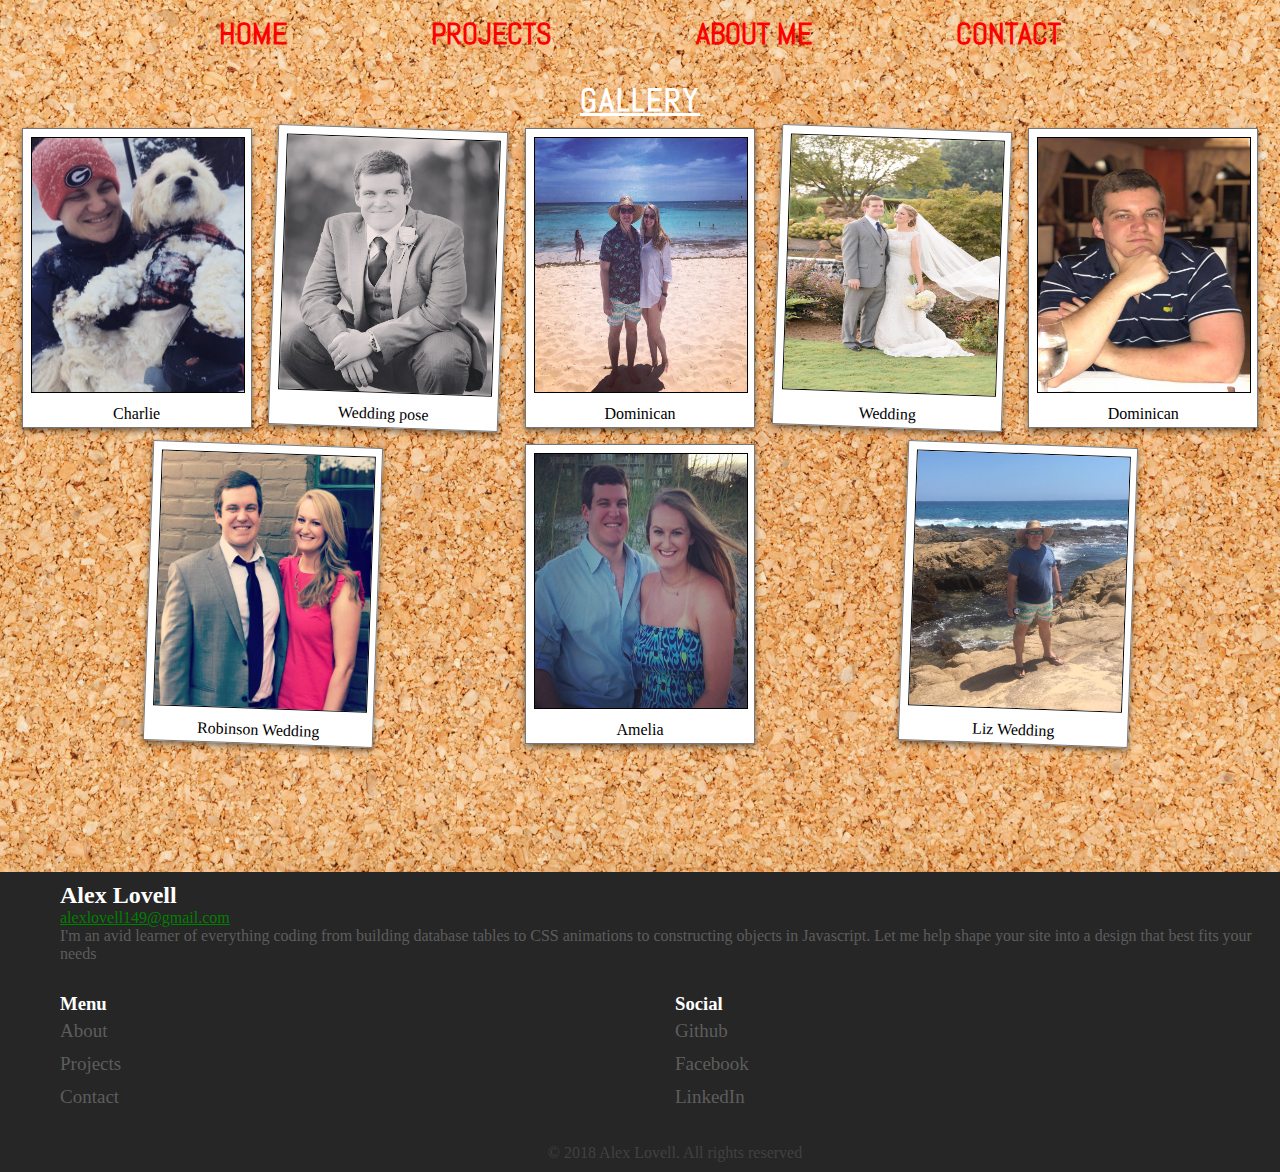
==== about.html @ 1d858006 "redo" ====
<!DOCTYPE html>
<html>

<head>
  <meta charset="utf-8" />
  <meta http-equiv="X-UA-Compatible" content="IE=edge">
  <title>Alex Lovell's Portfolio</title>
  <meta name="viewport" content="width=device-width, initial-scale=1">
  <link rel="stylesheet" type="text/css" media="screen" href="base.css"/>
  <link rel="stylesheet" type="text/css" media="screen" href="about.css"/>
  
  <link href="https://fonts.googleapis.com/css?family=Arvo" rel="stylesheet">
  <link rel="stylesheet" href="https://use.fontawesome.com/releases/v5.0.10/css/all.css" integrity="sha384-+d0P83n9kaQMCwj8F4RJB66tzIwOKmrdb46+porD/OvrJ+37WqIM7UoBtwHO6Nlg"
    crossorigin="anonymous">
  <link href="https://fonts.googleapis.com/css?family=Abel" rel="stylesheet">
  
</head>

<body>

  <div class="container">
    <div class="hero">
      
        <nav class="navbar">
            <a href="#" id="menu-icon"></a>
            <ul>
              <li><a href="main.html">HOME</a></li>
              <li><a href="projects.html">PROJECTS</a></li>
              <li><a href="about.html">ABOUT ME</a></li>
              <li><a href="contact.html">CONTACT</a></li>
            </ul>
          </nav>
      <!-- <div class="logo-container">
        <a href="main.html"><img src="photos/headhsot(4).jpg"></a>
        <p class="home">Home</p>
      </div> -->
      <h1 class="heading">GALLERY</h1>
      
      <div class="polaroids">
      <figure>
        <img src="photos/charlesnow.jpg" alt="charles">
        <figcaption>Charlie</figcaption>
      </figure>
      <figure>
        <img src="photos/blackandwhitewed.jpg" alt="blackandwhitewed">
        <figcaption>Wedding pose</figcaption>
      </figure>
      <figure>
        <img src="photos/dominican.jpg" alt="dominican">
        <figcaption>Dominican</figcaption>
      </figure>
      <figure>
        <img src="photos/wedding2.jpg" alt="wedding2">
        <figcaption>Wedding</figcaption>
      </figure>
      <figure>
        <img src="photos/Dominicanselfpose.jpg" alt="domselfpose">
        <figcaption>Dominican</figcaption>
      </figure>
      <figure>
        <img src="photos/robinsonwedding.jpg" alt="robinson">
        <figcaption>Robinson Wedding</figcaption>
      </figure>
      <figure>
        <img src="photos/amelia.jpg" alt="amelia">
        <figcaption>Amelia</figcaption>
      </figure>
      <figure>
        <img src="photos/cabosea.jpg" alt="cabosea">
        <figcaption>Liz Wedding</figcaption>
      </figure>
      </div>
      </div>
      <footer>
        <div class="foot">
        <h2>Alex Lovell</h2>
        <a class="email" href="mailto:alexlovell149@gmail.com" target="_blank">alexlovell149@gmail.com</a>
        <p class="descrip">I'm an avid learner of everything coding from building database tables to CSS animations to constructing objects in Javascript. Let me help shape your site into a design that best fits your needs</p>
        
        <div class="foot-directory">
          <div class="foot-menu">
            <h3>Menu</h3>
            <ul>
              <li>
                <a href="about.html">About</a>
              </li>
              <li>
                <a href="projects.html">Projects</a>
              </li>
              <li>
                <a href="contact.html">Contact</a>
              </li>
            </ul>
          </div>
          <div class="foot-social">
            <h3>Social</h3>
            <ul>
              <li>
                <a href="https://github.com/alexlovell149" target="_blank">Github</a>
              </li>
              <li>
                <a href="https://www.facebook.com/alex.thomas.737" target="_blank">Facebook</a>
              </li>
              <li>
                <a href="https://www.linkedin.com/in/alex-lovell/" target="_blank">LinkedIn</a>
              </li>
            </ul>
          </div>
        </div>
        <p class="copyright">&copy; 2018 Alex Lovell. All rights reserved</p>
    </footer>
    </div>
  </div>
    </body>
    <script
  src="https://code.jquery.com/jquery-3.3.1.min.js"
  integrity="sha256-FgpCb/KJQlLNfOu91ta32o/NMZxltwRo8QtmkMRdAu8="
  crossorigin="anonymous"></script>
    <script src="index.js"></script>
    </html>
---- base.css ----
* {
  margin: 0;
  padding: 0;
}
/* Container including footer */

.container {
  left: 0;
  top: 0;
  width: 100%;
  height: 100%;
  margin: auto;
 
}


/* Navbar */
.navbar {
  text-align: center;
}

.navbar ul li{
  display: inline;
  font-size: 30px;
  font-family: 'Abel', sans-serif;
  font-weight: bold;
}

.navbar a {
  color: red;
  padding: 5px 70px;
  transition-duration: .5s;
  transition-property: all;
  transition-timing-function: ease-in-out;
}

.navbar a:link {
  text-decoration: none;
}

.navbar a:hover {
  color: blue;
}

/* mobile nav-bar hamburger */

@media screen and (max-width:530px) {

  .container {
    left: 0;
    top: 0;
    width: 100%;
    height: 100%;
    margin: auto;
  }

  #menu-icon {
  background: url(photos/Hamburger_icon.svg) no-repeat right;
  display: block;
  width: 530px;
  height: 40px;
  cursor: pointer;
  background-color: red;
  margin: auto;
  text-align: center;
  }
  

  .navbar ul {
    overflow: hidden;
    background: #505050;
    height: 0;
  }

  .navbar ul.open {
    height: auto;
  }

  .navbar ul li {
    text-align: center;
    float: none;
    padding: 5px;
    width: 100%;
    margin: 0;
  }

  .navbar ul li a {
    color: #fff;
    padding: 10px;
    border-bottom: 2px solid #404040;
    display: block;
    margin: 0;
    width: 100%;
  }
}

.hero {
  background-image: url('photos/woodbackground.jpg');
  width: 100%;
  height: 100%;
  background-size: cover;
  background-repeat: no-repeat;
  background-position: cover cover;
  padding-bottom: 120px;
}

/* heading element */

.heading {
  text-align: center;
  font-family: 'Abel', sans-serif;
  color: red;
  letter-spacing: 2px;
  margin-top: 30px;
}

.heading h1 {
  font-size: 50px;
  text-decoration: underline;
  padding-bottom: 40px;
}

.heading p {
  font-weight: bold;
  font-size: 18px;
  text-transform: uppercase;
  margin: 0;
}

/* social media buttons */

.social-media {
  /* position: fixed; */
  top: 200px;
}

.social-media ul {
  padding: 0px;
  -webkit-transform: translate(-270px, 0);
  -moz-transform: translate(-270px, 0);
  -ms-transform: translate(-270px, 0);
  -o-transform: translate(-270px, 0);
  transform: translate(-270px, 0);
}

.fa-ul {
  margin-bottom: 0;
  margin-top: 0;
}

.social-media ul li {
  display: block;
  margin: 5px;
  background: rgba(0, 0, 0, 0.36);
  width: 300px;
  text-align: right;
  padding: 10px;
  -webkit-border-radius: 0 30px 30px 0;
  -moz-border-radius: 0 30px 30px 0;
  border-radius: 0 30px 30px 0;
  -webkit-transition: all 1s;
  -moz-transition: all 1s;
  -ms-transition: all 1s;
  -o-transition: all 1s;
  transition: all 1s;
}

.social-media ul li:hover {
  -webkit-transform: translate(110px, 0);
  -moz-transform: translate(110px, 0);
  -ms-transform: translate(110px, 0);
  -o-transform: translate(110px, 0);
  transform: translate(110px, 0);
  background: rgba(255, 255, 255, 0.4);
}

.social-media ul li a {
  color: red;
  font-size: 20px;
  font-family: 'Abel', sans-serif;
  text-decoration: none;
}

.social-media ul li:hover i {
  color: #fff;
  background: red;
  -webkit-transform: rotate(360deg);
  -moz-transform: rotate(360deg);
  -ms-transform: rotate(360deg);
  -o-transform: rotate(360deg);
  transform: rotate(360deg);
  -webkit-transition: all 1s;
  -moz-transition: all 1s;
  -ms-transition: all 1s;
  -o-transition: all 1s;
  transition: all 1s;
}

.social-media ul li i {
  margin-left: 10px;
  color: blue;
  background: #fff;
  padding: 10px;
  -webkit-border-radius: 50%;
  -moz-border-radius: 50%;
  border-radius: 50%;
  width: 20px;
  height: 20px;
  font-size: 20px;
  background: #ffffff;
  -webkit-transform: rotate(0deg);
  -moz-transform: rotate(0deg);
  -ms-transform: rotate(0deg);
  -o-transform: rotate(0deg);
  transform: rotate(0deg);
}

/* PDF */

.pdf {
  text-align: center;
  margin-bottom: 150px;
}

.pdf object {
  width: 800px;
  height: 700px;
}

.button {
  text-align: center;
  width: 300px;
  height: auto;
  margin: auto;
}

.button button{
  font-size: 30px;
  overflow: hidden;
  /* background-color: none; */
  /* border: 2px solid black; */
}

/* Image Container for Langauges*/

.image-hero {
  display: grid;
  grid-template-columns: repeat(3, 1fr);
  grid-auto-rows: 200px;
  margin-left: 100px;
}

.image-hero img {
  width: 200px;
  height: 150px;
}

.image-hero img:hover {
  box-shadow: 20px 20px 20px gray;
}

/* Footer */

footer {
  background-color: #262626;
  height: 100%;
  width: 100%;
  padding: 10px;
}

.foot {
  color: white;
  margin-left: 50px;
  text-decoration: none;
}

.foot ul,
li {
  list-style: none;
  line-height: 2rem;
  padding: 0;
  position: relative;
}

.foot-directory {
  display: flex;
  justify-content: space-between;
  width: 100%;
  margin-top: 30px;
}

.foot-menu {
  flex: 1;
}

.foot-social {
  flex: 1;
}

.foot-directory h3 {
  color: white;
}

.foot-directory li a {
  color: #5d5d5d;
}

.foot .email {
  color: green;
  text-decoration: underline;
  cursor: pointer;
}

.foot .descrip {
  color: #5d5d5d;
}

.foot li a:link {
  text-decoration: none;
  font-size: 19px;
}

footer a:hover {
  color: green;
  text-decoration: underline;
}

.copyright {
  text-align: center;
  opacity: .5;
  color: #5d5d5d;
  margin-top: 30px;
}
---- about.css ----
/* Website background */

.hero {
  background-image: url('photos/cork-board.jpg');
}




/* heading */

.heading {
  text-decoration: underline;
  color: white;
}


/* polaroid picture background */

.polaroids {
  display: flex;
  flex-direction: row;
  /* width: 950px; */
  margin: auto;
  justify-content: space-evenly;
  flex-wrap: wrap;
}

figure {
  width: 230px;
  height: 300px;
  border: 1px solid #777;
  padding: 8px;
  box-sizing: border-box;
  margin: 8px 0;
  background-color: #fff;
}

figure img {
  width: 100%;
  height: 90%;
  border: 1px solid black;
}

/* rotate every even picture to the right by 2 degrees */

figure:nth-child(even) {
  -webkit-transform: rotate(2deg);
  -moz-transform: rotate(2deg);
}

figure figcaption {
  text-align: center;
  padding: 8px 4px;
}

.polaroids figure:hover {
  -webkit-transform: scale(1.25);
  -moz-transform: scale(1.25);
  position: relative;
  z-index: 5;
}

.polaroids figure {
  -webkit-box-shadow: 0 3px 6px rgba(0,0,0,.5);
  -moz-box-shadow: 0 3px 6px rgba(0,0,0,.5);
}
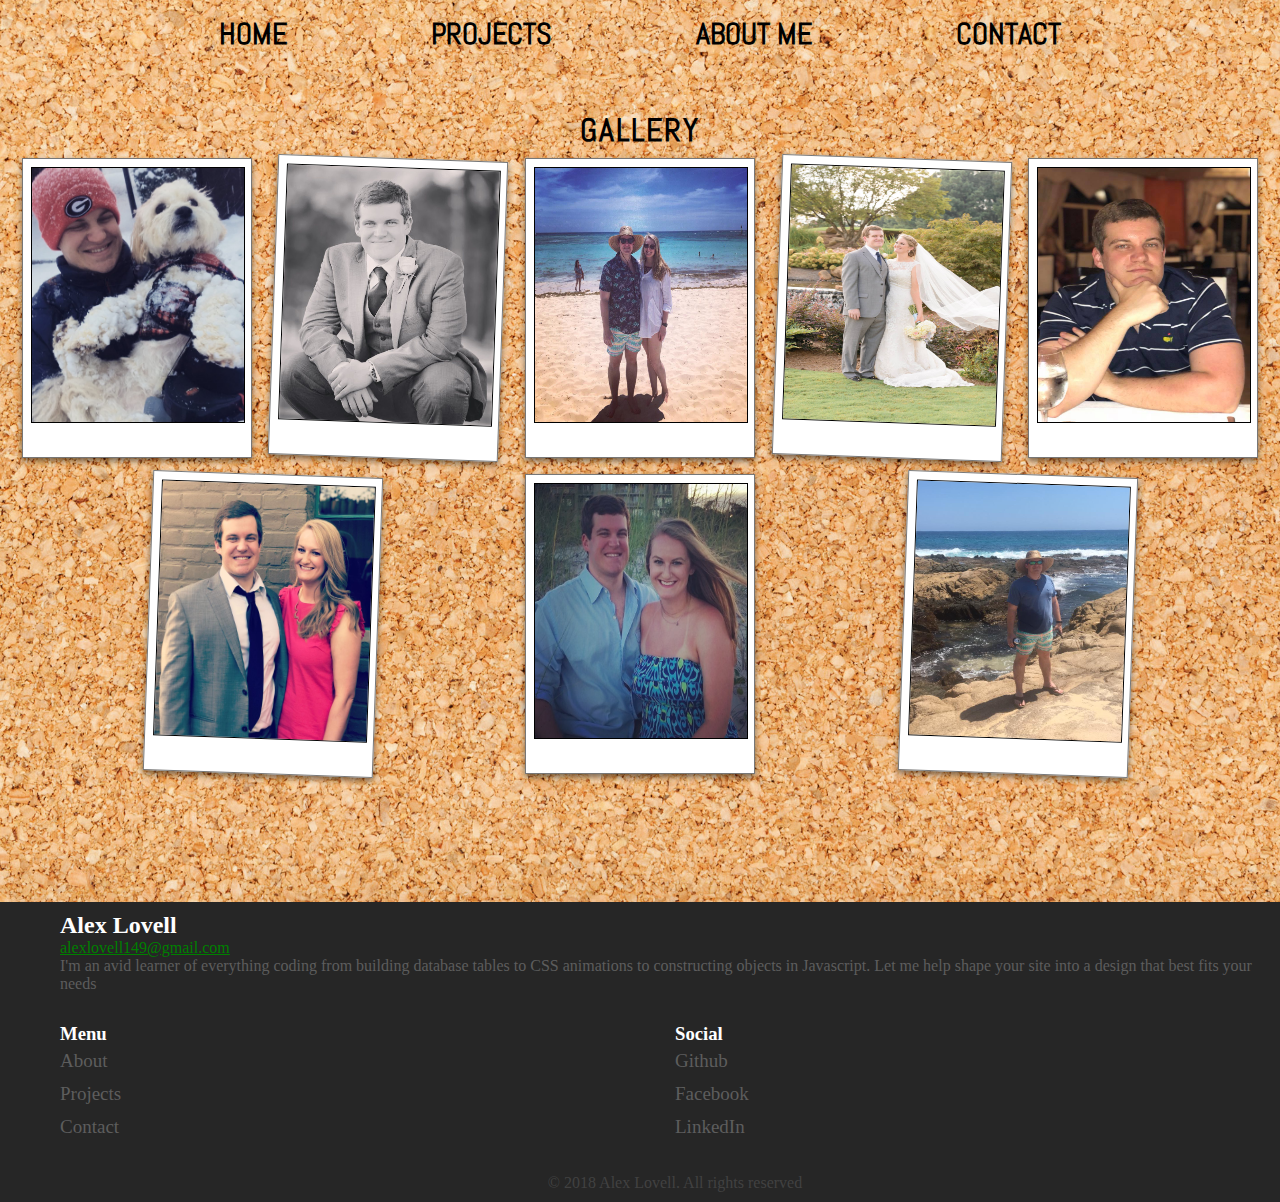
==== commit daa64eab: "updated" ====
--- a/about.html
+++ b/about.html
@@ -24,7 +24,7 @@
         <nav class="navbar">
             <a href="#" id="menu-icon"></a>
             <ul>
-              <li><a href="main.html">HOME</a></li>
+              <li><a href="index.html">HOME</a></li>
               <li><a href="projects.html">PROJECTS</a></li>
               <li><a href="about.html">ABOUT ME</a></li>
               <li><a href="contact.html">CONTACT</a></li>
@@ -39,35 +39,27 @@
       <div class="polaroids">
       <figure>
         <img src="photos/charlesnow.jpg" alt="charles">
-        <figcaption>Charlie</figcaption>
       </figure>
       <figure>
         <img src="photos/blackandwhitewed.jpg" alt="blackandwhitewed">
-        <figcaption>Wedding pose</figcaption>
       </figure>
       <figure>
         <img src="photos/dominican.jpg" alt="dominican">
-        <figcaption>Dominican</figcaption>
       </figure>
       <figure>
         <img src="photos/wedding2.jpg" alt="wedding2">
-        <figcaption>Wedding</figcaption>
       </figure>
       <figure>
         <img src="photos/Dominicanselfpose.jpg" alt="domselfpose">
-        <figcaption>Dominican</figcaption>
       </figure>
       <figure>
         <img src="photos/robinsonwedding.jpg" alt="robinson">
-        <figcaption>Robinson Wedding</figcaption>
       </figure>
       <figure>
         <img src="photos/amelia.jpg" alt="amelia">
-        <figcaption>Amelia</figcaption>
       </figure>
       <figure>
         <img src="photos/cabosea.jpg" alt="cabosea">
-        <figcaption>Liz Wedding</figcaption>
       </figure>
       </div>
       </div>
--- a/base.css
+++ b/base.css
@@ -17,6 +17,7 @@
 /* Navbar */
 .navbar {
   text-align: center;
+  padding-bottom: 30px;
 }
 
 .navbar ul li{
@@ -27,7 +28,7 @@
 }
 
 .navbar a {
-  color: red;
+  color: black;
   padding: 5px 70px;
   transition-duration: .5s;
   transition-property: all;
@@ -40,6 +41,7 @@
 
 .navbar a:hover {
   color: blue;
+  text-decoration: underline;
 }
 
 /* mobile nav-bar hamburger */
@@ -95,7 +97,7 @@
 }
 
 .hero {
-  background-image: url('photos/woodbackground.jpg');
+  /* background-image: url('photos/woodbackground.jpg'); */
   width: 100%;
   height: 100%;
   background-size: cover;
@@ -116,13 +118,13 @@
 
 .heading h1 {
   font-size: 50px;
-  text-decoration: underline;
+  /* text-decoration: underline; */
   padding-bottom: 40px;
 }
 
 .heading p {
-  font-weight: bold;
-  font-size: 18px;
+  font-family: 'Helvetica Neue';
+  font-size: 15px;
   text-transform: uppercase;
   margin: 0;
 }
@@ -266,6 +268,7 @@
   height: 100%;
   width: 100%;
   padding: 10px;
+  font-family: 'Helvetica Neue';
 }
 
 .foot {
--- a/about.css
+++ b/about.css
@@ -10,8 +10,7 @@
 /* heading */
 
 .heading {
-  text-decoration: underline;
-  color: white;
+  color: black;
 }
 
 
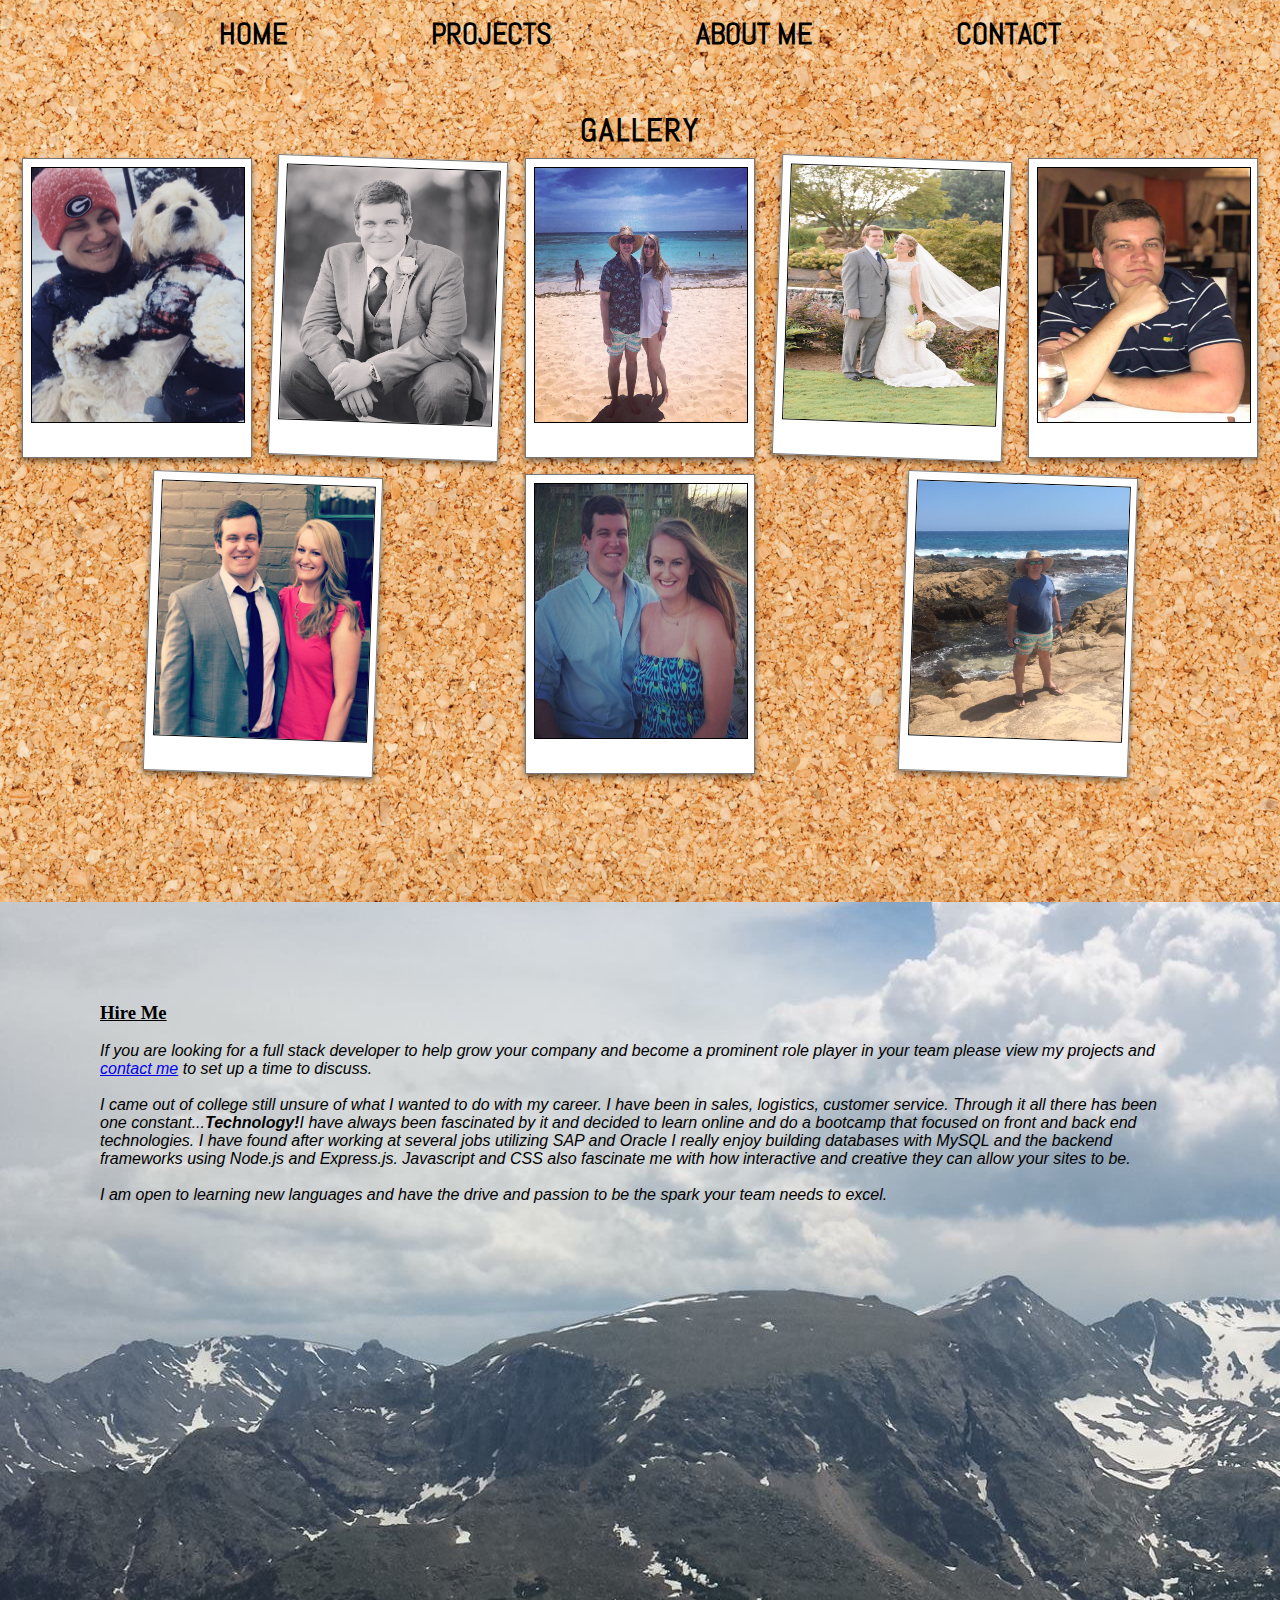
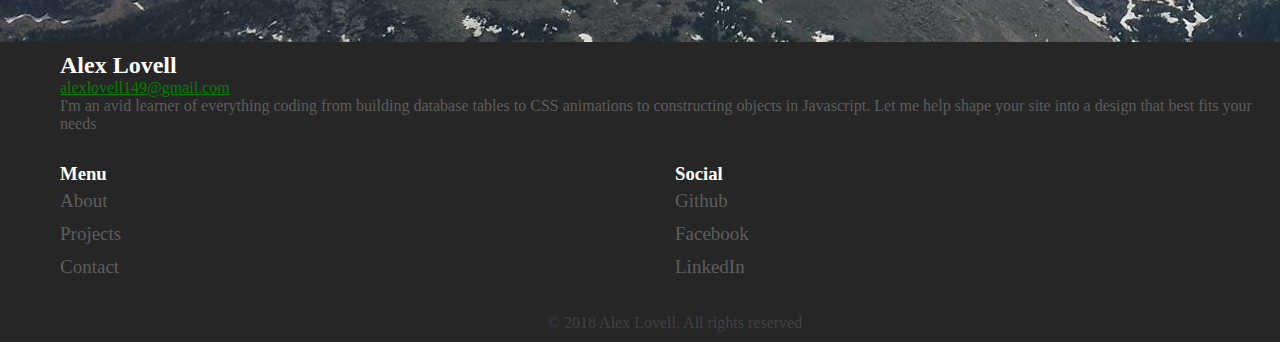
==== commit c990a135: "about" ====
--- a/about.html
+++ b/about.html
@@ -63,6 +63,15 @@
       </figure>
       </div>
       </div>
+      <div class="blurb">
+        <h3>Hire Me</h3>
+        <br>
+        <p>If you are looking for a full stack developer to help grow your company and become a prominent role player in your team please view my projects and <a href="mailto:alexlovell149@gmail.com" target="_blank">contact me</a> to set up a time to discuss.</p>
+        <br>
+        <p>I came out of college still unsure of what I wanted to do with my career. I have been in sales, logistics, customer service. Through it all there has been one constant...<strong>Technology!</strong>I have always been fascinated by it and decided to learn online and do a bootcamp that focused on front and back end technologies. I have found after working at several jobs utilizing SAP and Oracle I really enjoy building databases with MySQL and the backend frameworks using Node.js and Express.js. Javascript and CSS also fascinate me with how interactive and creative they can allow your sites to be.</p>
+        <br>
+        <p>I am open to learning new languages and have the drive and passion to be the spark your team needs to excel.</p>
+      </div>
       <footer>
         <div class="foot">
         <h2>Alex Lovell</h2>
@@ -102,7 +111,6 @@
         <p class="copyright">&copy; 2018 Alex Lovell. All rights reserved</p>
     </footer>
     </div>
-  </div>
     </body>
     <script
   src="https://code.jquery.com/jquery-3.3.1.min.js"
--- a/about.css
+++ b/about.css
@@ -64,3 +64,24 @@
   -webkit-box-shadow: 0 3px 6px rgba(0,0,0,.5);
   -moz-box-shadow: 0 3px 6px rgba(0,0,0,.5);
 }
+
+/* Bio */
+.blurb h3 {
+  text-decoration: underline;
+  font-family: 'Helvetica Neue';
+}
+
+.blurb p {
+  font-family: brandon-grotesque, sans-serif;
+  font-style: italic;
+  font-weight: 400;
+}
+.blurb p a:hover {
+  color: red;
+}
+
+.blurb {
+  padding: 100px;
+   height: 60vh;
+   background-image: url('photos/mountainpic.jpg');
+}
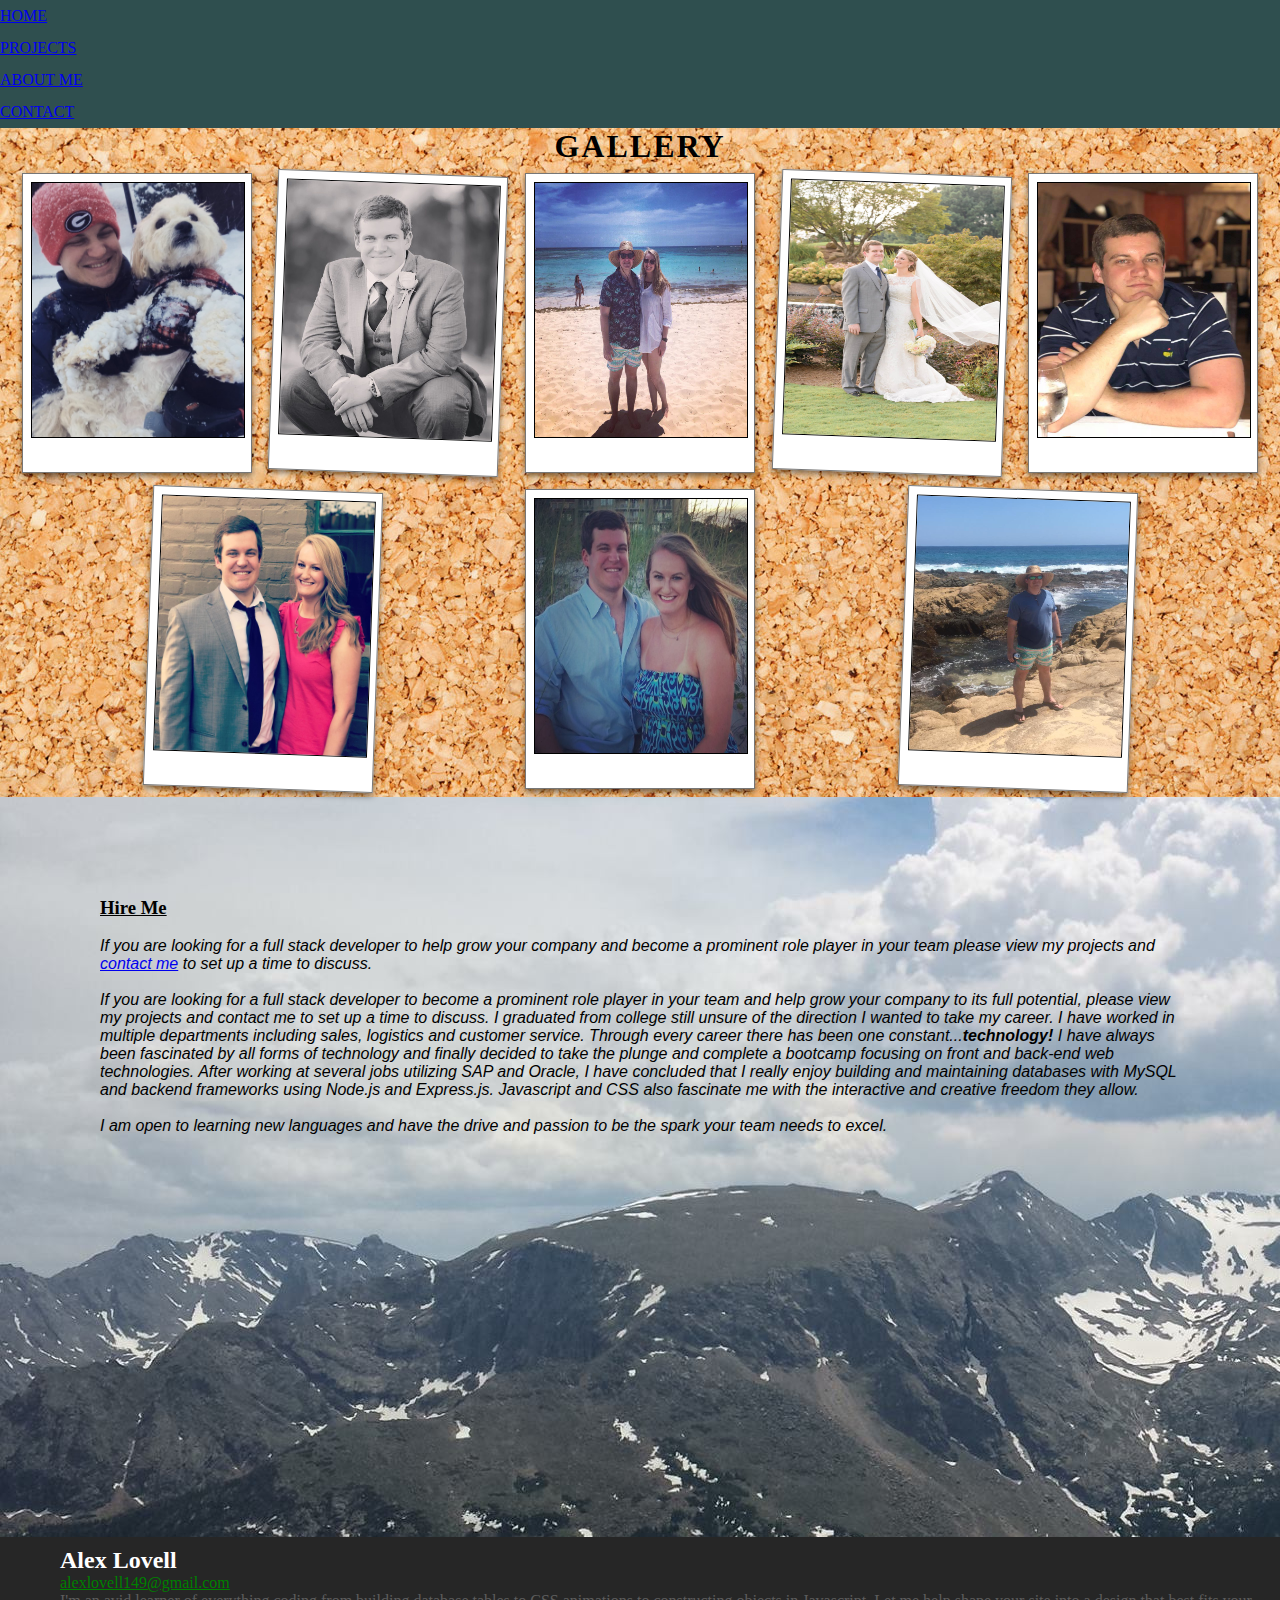
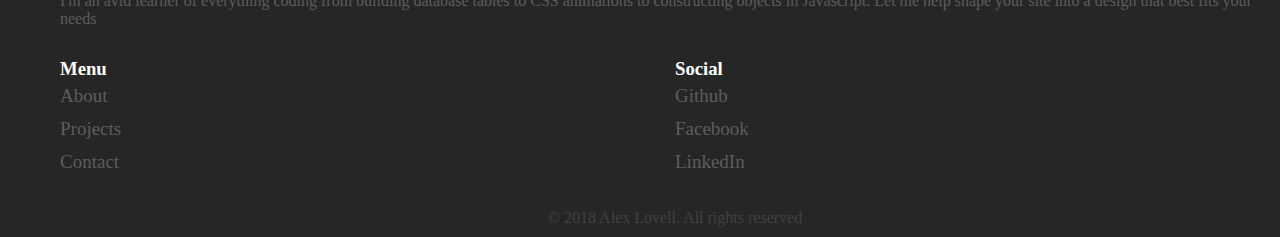
==== commit 34323b28: "redo main html" ====
--- a/about.html
+++ b/about.html
@@ -68,7 +68,10 @@
         <br>
         <p>If you are looking for a full stack developer to help grow your company and become a prominent role player in your team please view my projects and <a href="mailto:alexlovell149@gmail.com" target="_blank">contact me</a> to set up a time to discuss.</p>
         <br>
-        <p>I came out of college still unsure of what I wanted to do with my career. I have been in sales, logistics, customer service. Through it all there has been one constant...<strong>Technology!</strong>I have always been fascinated by it and decided to learn online and do a bootcamp that focused on front and back end technologies. I have found after working at several jobs utilizing SAP and Oracle I really enjoy building databases with MySQL and the backend frameworks using Node.js and Express.js. Javascript and CSS also fascinate me with how interactive and creative they can allow your sites to be.</p>
+        <p>If you are looking for a full stack developer to become a prominent role player in your team and help grow your company to its full potential, please view my projects and contact me to set up a time to discuss.
+
+
+        I graduated from college still unsure of the direction I wanted to take my career. I have worked in multiple departments including sales, logistics and customer service. Through every career there has been one constant...<strong>technology!</strong> I have always been fascinated by all forms of technology and finally decided to take the plunge and complete a bootcamp focusing on front and back-end web technologies. After working at several jobs utilizing SAP and Oracle, I have concluded that I really enjoy building and maintaining databases with MySQL and backend frameworks using Node.js and Express.js. Javascript and CSS also fascinate me with the interactive and creative freedom they allow. </p>
         <br>
         <p>I am open to learning new languages and have the drive and passion to be the spark your team needs to excel.</p>
       </div>
--- a/base.css
+++ b/base.css
@@ -15,38 +15,24 @@
 
 
 /* Navbar */
-.navbar {
-  text-align: center;
-  padding-bottom: 30px;
-}
-
-.navbar ul li{
-  display: inline;
-  font-size: 30px;
-  font-family: 'Abel', sans-serif;
-  font-weight: bold;
-}
-
-.navbar a {
-  color: black;
-  padding: 5px 70px;
-  transition-duration: .5s;
-  transition-property: all;
-  transition-timing-function: ease-in-out;
-}
-
-.navbar a:link {
-  text-decoration: none;
-}
-
-.navbar a:hover {
-  color: blue;
-  text-decoration: underline;
+nav {
+  background-color:darkslategray;
+}
+
+.brand-logo img{
+  width: 100px;
+  height: 70px;
+  float: left;
+}
+
+
+#nav-mobile li a:hover {
+  color: aquamarine;
 }
 
 /* mobile nav-bar hamburger */
 
-@media screen and (max-width:530px) {
+/* @media screen and (max-width:530px) {
 
   .container {
     left: 0;
@@ -56,166 +42,93 @@
     margin: auto;
   }
 
-  #menu-icon {
-  background: url(photos/Hamburger_icon.svg) no-repeat right;
-  display: block;
-  width: 530px;
-  height: 40px;
-  cursor: pointer;
-  background-color: red;
-  margin: auto;
-  text-align: center;
-  }
-  
-
-  .navbar ul {
-    overflow: hidden;
-    background: #505050;
-    height: 0;
-  }
-
-  .navbar ul.open {
-    height: auto;
-  }
-
-  .navbar ul li {
-    text-align: center;
-    float: none;
-    padding: 5px;
-    width: 100%;
-    margin: 0;
-  }
-
-  .navbar ul li a {
-    color: #fff;
-    padding: 10px;
-    border-bottom: 2px solid #404040;
-    display: block;
-    margin: 0;
-    width: 100%;
-  }
-}
-
-.hero {
-  /* background-image: url('photos/woodbackground.jpg'); */
-  width: 100%;
-  height: 100%;
-  background-size: cover;
-  background-repeat: no-repeat;
-  background-position: cover cover;
-  padding-bottom: 120px;
-}
+} */
+
 
 /* heading element */
 
 .heading {
   text-align: center;
-  font-family: 'Abel', sans-serif;
-  color: red;
   letter-spacing: 2px;
-  margin-top: 30px;
+}
+
+
+#summary {
+  box-sizing: border-box;
 }
 
 .heading h1 {
   font-size: 50px;
-  /* text-decoration: underline; */
+  font-family: 'Abel', sans-serif;
   padding-bottom: 40px;
+  color: red;
+}
+
+.bold {
+  font-weight: bold;
 }
 
 .heading p {
-  font-family: 'Helvetica Neue';
-  font-size: 15px;
+  font-size: 18px;
   text-transform: uppercase;
   margin: 0;
+  line-height: 37px;
+}
+
+.heading img {
+  width: 629px;
+  height: auto;
+}
+
+#photo {
+  box-sizing: border-box;
+}
+
+.para {
+  font-family: 'Helvetica',sans-serif;
 }
 
 /* social media buttons */
 
-.social-media {
-  /* position: fixed; */
-  top: 200px;
-}
-
-.social-media ul {
-  padding: 0px;
-  -webkit-transform: translate(-270px, 0);
-  -moz-transform: translate(-270px, 0);
-  -ms-transform: translate(-270px, 0);
-  -o-transform: translate(-270px, 0);
-  transform: translate(-270px, 0);
-}
-
-.fa-ul {
-  margin-bottom: 0;
-  margin-top: 0;
-}
-
-.social-media ul li {
-  display: block;
-  margin: 5px;
-  background: rgba(0, 0, 0, 0.36);
-  width: 300px;
-  text-align: right;
-  padding: 10px;
-  -webkit-border-radius: 0 30px 30px 0;
-  -moz-border-radius: 0 30px 30px 0;
-  border-radius: 0 30px 30px 0;
-  -webkit-transition: all 1s;
-  -moz-transition: all 1s;
-  -ms-transition: all 1s;
-  -o-transition: all 1s;
-  transition: all 1s;
-}
-
-.social-media ul li:hover {
-  -webkit-transform: translate(110px, 0);
-  -moz-transform: translate(110px, 0);
-  -ms-transform: translate(110px, 0);
-  -o-transform: translate(110px, 0);
-  transform: translate(110px, 0);
-  background: rgba(255, 255, 255, 0.4);
-}
-
-.social-media ul li a {
-  color: red;
+.left-sidebar {
+  position: fixed;
+  top: 20%;
+  z-index: 999;
+}
+
+.left-sidebar ul {
+  border: none;
+  
+}
+
+.left-sidebar i.fa {
+  padding: 3px;
   font-size: 20px;
-  font-family: 'Abel', sans-serif;
-  text-decoration: none;
-}
-
-.social-media ul li:hover i {
-  color: #fff;
-  background: red;
-  -webkit-transform: rotate(360deg);
-  -moz-transform: rotate(360deg);
-  -ms-transform: rotate(360deg);
-  -o-transform: rotate(360deg);
-  transform: rotate(360deg);
-  -webkit-transition: all 1s;
-  -moz-transition: all 1s;
-  -ms-transition: all 1s;
-  -o-transition: all 1s;
-  transition: all 1s;
-}
-
-.social-media ul li i {
-  margin-left: 10px;
-  color: blue;
-  background: #fff;
-  padding: 10px;
-  -webkit-border-radius: 50%;
-  -moz-border-radius: 50%;
-  border-radius: 50%;
-  width: 20px;
-  height: 20px;
-  font-size: 20px;
-  background: #ffffff;
-  -webkit-transform: rotate(0deg);
-  -moz-transform: rotate(0deg);
-  -ms-transform: rotate(0deg);
-  -o-transform: rotate(0deg);
-  transform: rotate(0deg);
-}
+  color: #444;
+}
+
+.left-sidebar li {
+  width: 50px;
+  transition: .5s;
+}
+
+li .fa-github {
+  background-color: white;
+}
+
+.left-sidebar li:nth-child(1) {
+  background:#0077B5;
+}
+
+
+.left-sidebar li:nth-child(2) {
+  background: black;
+}
+
+.left-sidebar li:hover{
+  width: 70px;
+}
+
 
 /* PDF */
 
@@ -234,6 +147,7 @@
   width: 300px;
   height: auto;
   margin: auto;
+  padding: 50px;
 }
 
 .button button{
@@ -268,7 +182,6 @@
   height: 100%;
   width: 100%;
   padding: 10px;
-  font-family: 'Helvetica Neue';
 }
 
 .foot {
